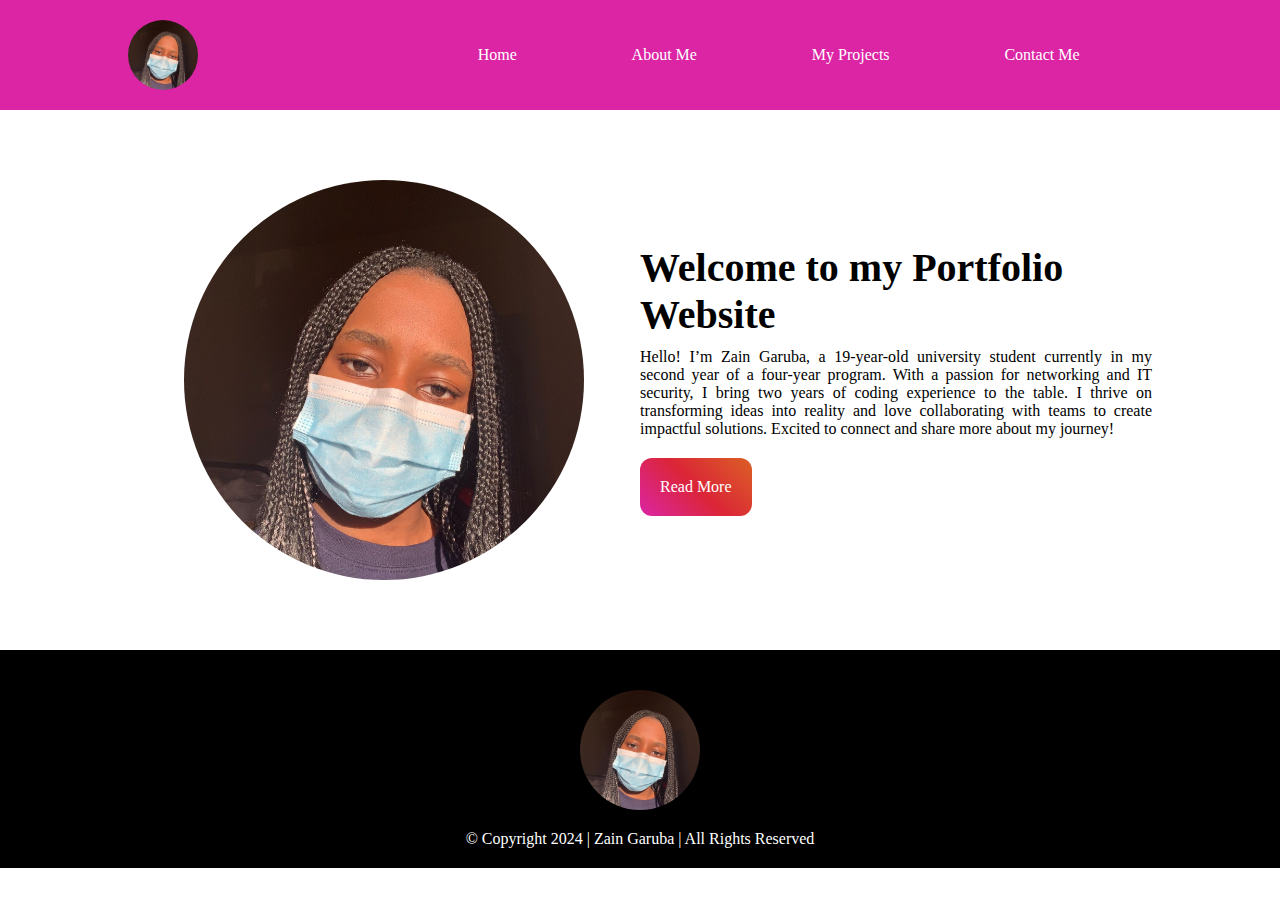
==== index.html @ 3dd1defd "Designed the Home page" ====
<!DOCTYPE html>
<html lang="en">
<head>
    <meta charset="UTF-8">
    <meta name="viewport" content="width=device-width, initial-scale=1.0">
    <title>Home Page</title>
    <link rel="stylesheet" href="css/desktop.css">
    <link rel="stylesheet" href="css/tablet.css">
    <link rel="stylesheet" href="css/mobile.css">
</head>
<body>
    <!-- Header  -->
    <header>
        <nav>
            <div class="my-picture">
                <img src="./my-picture.jpeg" alt="My picture">
            </div>
            <ul>
                <li><a href="index.html">Home</a></li>
                <li><a href="about-me.html">About Me</a></li>
                <li><a href="my-projects.html">My Projects</a></li>
                <li><a href="contact-me.html">Contact Me</a></li>
            </ul>
        </nav>
    </header>

    <main>
        <section>
            <aside>
                <div class="my-picture">
                    <img src="./my-picture.jpeg" alt="My picture">
                </div>
            </aside>
    
           <aside>
            <div >
                <h2>Welcome to my Portfolio Website</h2>
                <p>Hello! I’m Zain Garuba, a 19-year-old university student currently in my second year of a four-year program. With a passion for networking and IT security, I bring two years of coding experience to the table. I thrive on transforming ideas into reality and love collaborating with teams to create impactful solutions. Excited to connect and share more about my journey!</p>
                <a href="#" class="read-button">Read More</a>
            </div>
         
           </aside>
        </section>
    </main>


    <!-- Footer  -->
    <footer>
        <div class="my-picture">
            <img src="./my-picture.jpeg" alt="My picture">
        </div>

        <p>© Copyright 2024 | Zain Garuba | All Rights Reserved</p>
    </footer>
</body>
</html>
---- css/desktop.css ----
*{
    margin: 0;
    padding: 0;
}

header {
    background-color: #DB25A5;
    width: 100%;
    padding: 20px 0px;
}
header nav{
    display: flex;
    width: 80%;
    margin: 0 auto;
    align-items: center;
    justify-content: space-between;
}
header nav ul{
    width: 70%;
    display: flex;
    justify-content: space-around;
    padding: 25px 15px;
}
header nav ul li{
    list-style: none;
}
header nav ul li a{
    color: #fff;
    text-decoration: none;
}
header nav .my-picture{
    width:70px;
    height: 70px;
    border-radius: 50%;
    overflow: hidden;
}
header nav .my-picture img{
    width: 100%;
}

/* Landing Page  */

main{
    width: 100%;
}
main section{
    width: 80%;
    display: flex;
    margin: 0 auto;
    justify-content: space-between;
    height: 60vh;
}
main section aside{
    width: 50%;
    display: flex;
    justify-content: center;
    align-items: center;
}
main section aside h2{
    font-size: 2.5rem;
    margin-bottom: 10px;
}
main section aside p{
    text-align: justify;
    margin-bottom: 20px;
}
main section aside a{
    display: inline-block;
    padding: 20px;
    border-radius: 12px;
    background: linear-gradient(45deg, #DB25A5, #DB2537, #DB6025);
    color: #fff;
    text-decoration: none;
}
main section aside .my-picture{
    width: 400px;
    height: 400px;
    border-radius: 100%;
    overflow: hidden;
    display: block;
}

main section aside .my-picture img{
    width: 100%;
}
/* Footer  */
footer{
    width: 100%;
    display: flex;
    flex-direction: column;
    justify-content: center;
    align-items: center;
    background-color: #000000;
    padding: 20px 0px;
}
footer .my-picture{
    width: 120px;
    height: 120px;
    border-radius: 50%;
    overflow: hidden;
    margin: 20px 0px;
}
footer .my-picture img{
    width: 100%;
}
footer p{
    color: #fff;
}
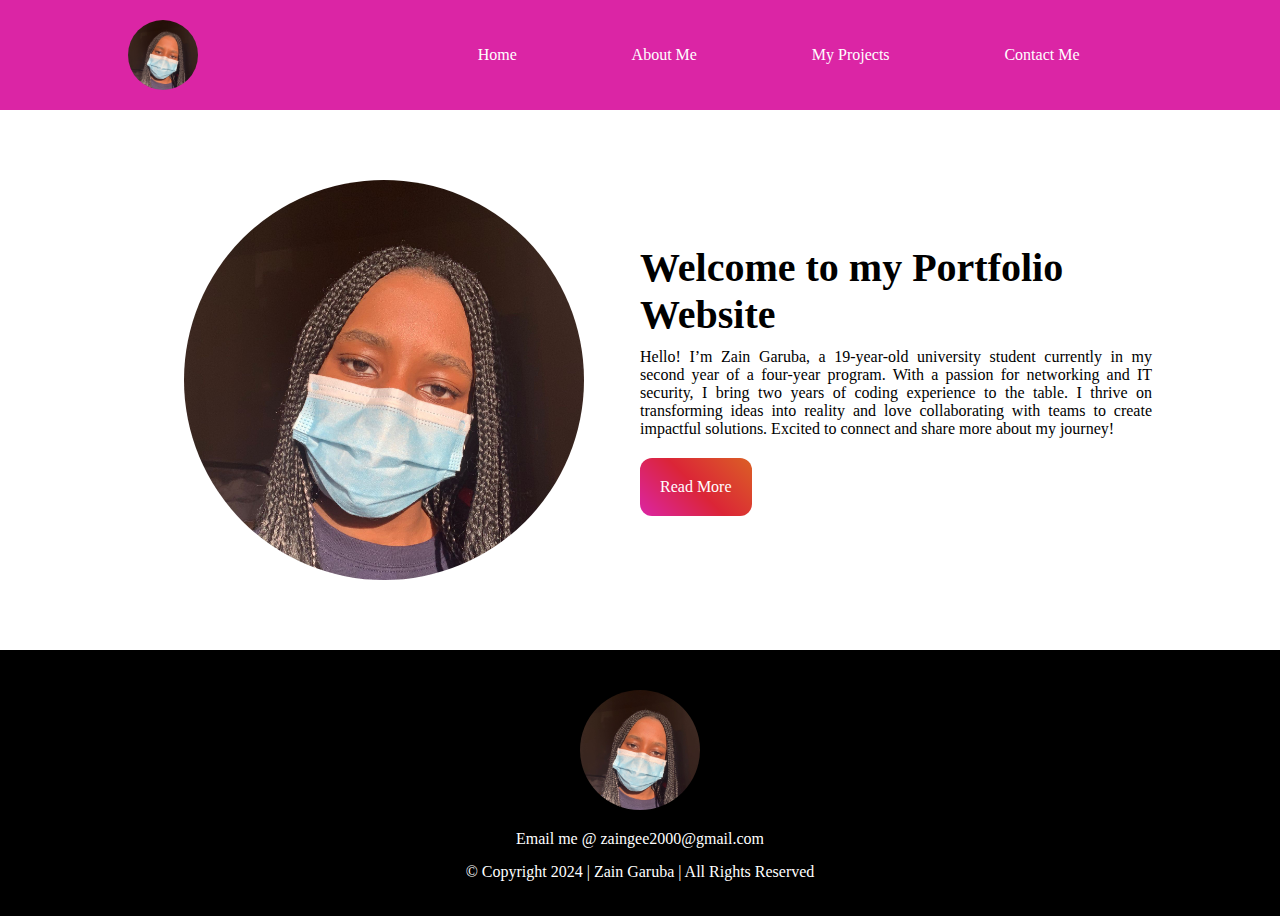
==== commit dc8ecbae: "Updated the contact page and projects page" ====
--- a/index.html
+++ b/index.html
@@ -25,7 +25,7 @@
     </header>
 
     <main>
-        <section>
+        <section class="profile">
             <aside>
                 <div class="my-picture">
                     <img src="./my-picture.jpeg" alt="My picture">
@@ -36,7 +36,7 @@
             <div >
                 <h2>Welcome to my Portfolio Website</h2>
                 <p>Hello! I’m Zain Garuba, a 19-year-old university student currently in my second year of a four-year program. With a passion for networking and IT security, I bring two years of coding experience to the table. I thrive on transforming ideas into reality and love collaborating with teams to create impactful solutions. Excited to connect and share more about my journey!</p>
-                <a href="#" class="read-button">Read More</a>
+                <a href="about-me.html" class="read-button">Read More</a>
             </div>
          
            </aside>
@@ -49,7 +49,7 @@
         <div class="my-picture">
             <img src="./my-picture.jpeg" alt="My picture">
         </div>
-
+        <p>Email me @ <a href="mailto:zaingee2000@gmail.com">zaingee2000@gmail.com</a></p>
         <p>© Copyright 2024 | Zain Garuba | All Rights Reserved</p>
     </footer>
 </body>
--- a/css/desktop.css
+++ b/css/desktop.css
@@ -43,11 +43,10 @@
 main{
     width: 100%;
 }
-main section{
+main section.profile{
     width: 80%;
     display: flex;
     margin: 0 auto;
-    justify-content: space-between;
     height: 60vh;
 }
 main section aside{
@@ -77,12 +76,119 @@
     height: 400px;
     border-radius: 100%;
     overflow: hidden;
+}
+
+main section aside .my-picture img{
+    width: 100%;
+}
+main section.video{
+    width: 80%;
+    margin: 30px auto;
+    display: flex;
+    flex-direction: column;
+    align-items: center;
+    justify-content: center;
+    background: linear-gradient(45deg, #DB25A5, #DB2537, #DB6025);;
+    padding: 20px 30px;
+}
+main section.video h2{
+    font-size: 1.8rem;
+    margin-bottom: 20px;
+    color: #fff;
+}
+main section.video video {
+    max-width: 50%;
+    border: 1px solid #ccc;
+    border-radius: 10px;
+    margin-bottom: 20px;
+}
+
+/* Projects Page  */
+.project-wrap {
+    margin: 30px 0px;
+}
+.project-wrap h1{
+    text-align: center;
+}
+.project-wrap .project-container {
+    display: flex;
+    flex-wrap: wrap;
+    justify-content: center;
+    gap: 20px;
+    margin: 30px 0px;
+}
+.project-wrap .project {
+    background-color: white;
+    border-radius: 10px;
+    box-shadow: 0 4px 12px rgba(0, 0, 0, 0.1);
+    margin: 0;
+    padding: 20px;
+    width: 300px; 
+}
+.project-wrap .project h2 {
+    color: #DB25A5;
+    margin: 0 0 10px;
+}
+.project-wrap .project h3 {
+    color: #333;
+    margin: 5px 0;
+}
+.project-wrap .project p {
+    margin: 5px 0;
+    line-height: 1.6;
+}
+.project-wrap .project ul {
+    padding-left: 20px;
+    list-style-type: disc;
+}
+
+/* Contact me */
+
+.contact-form {
+    background-color: white;
+    border-radius: 10px;
+    box-shadow: 0 4px 12px rgba(0, 0, 0, 0.1);
+    padding: 20px;
+    max-width: 400px;
+    margin: 0 auto;
+}
+.form-group {
+    margin-bottom: 15px;
+}
+label {
     display: block;
-}
-
-main section aside .my-picture img{
-    width: 100%;
-}
+    margin-bottom: 5px;
+    color: #333;
+}
+input[type="text"],
+input[type="email"],
+input[type="tel"],
+textarea {
+    width: 95%;
+    padding: 10px;
+    border: 1px solid #ccc;
+    border-radius: 5px;
+    font-size: 14px;
+}
+textarea {
+    resize: vertical; 
+}
+input[type="submit"] {
+    background: linear-gradient(45deg, #DB25A5, #DB2537, #DB6025);
+    color: white;
+    border: none;
+    padding: 10px;
+    border-radius: 5px;
+    cursor: pointer;
+    font-size: 16px;
+    transition: background-color 0.5s;
+}
+input[type="submit"]:hover {
+    background: linear-gradient(360deg, #DB25A5, #DB2537, #DB6025);
+}
+
+
+
 /* Footer  */
 footer{
     width: 100%;
@@ -105,4 +211,9 @@
 }
 footer p{
     color: #fff;
+    margin-bottom: 15px;
+}
+footer p a{
+    text-decoration: none;
+    color: #fff;
 }--- a/css/tablet.css
+++ b/css/tablet.css
@@ -0,0 +1,12 @@
+@media screen and (max-width: 1024px) {
+    main section{
+        width: 95%;
+    }
+    main section aside .my-picture {
+        width: 300px;
+        height: 300px;
+    }
+    main section.video video {
+        max-width: 80%;
+    }
+}
--- a/css/mobile.css
+++ b/css/mobile.css
@@ -0,0 +1,48 @@
+@media (max-width: 767px) {
+    main section{
+        flex-direction: column;
+        justify-content: center;
+        align-items: center;
+        width: 90%;
+    }
+    main section aside{
+        width: 100%;
+    }
+    main section aside .my-picture {
+        width: 300px;
+        height: 300px;
+    }
+    main section.video video {
+        max-width: 95%;
+    }
+    main section.video h2{
+        font-size: 1.5rem;
+    }
+    .project-container {
+        flex-direction: column;
+        align-items: center;
+    }
+    .project {
+        width: 100%; 
+    }
+}
+
+
+@media screen and (max-width: 473px) {
+    header nav {
+        width: 90%;
+    }
+    header nav ul{
+        width: 70%;
+        display: flex;
+        align-items: end;
+        flex-direction: column;
+        padding: 0;
+    }
+    header nav ul li{
+        margin-bottom: 7px;
+    }
+    header nav ul li a{
+        font-size: 1.2rem;
+    }
+}